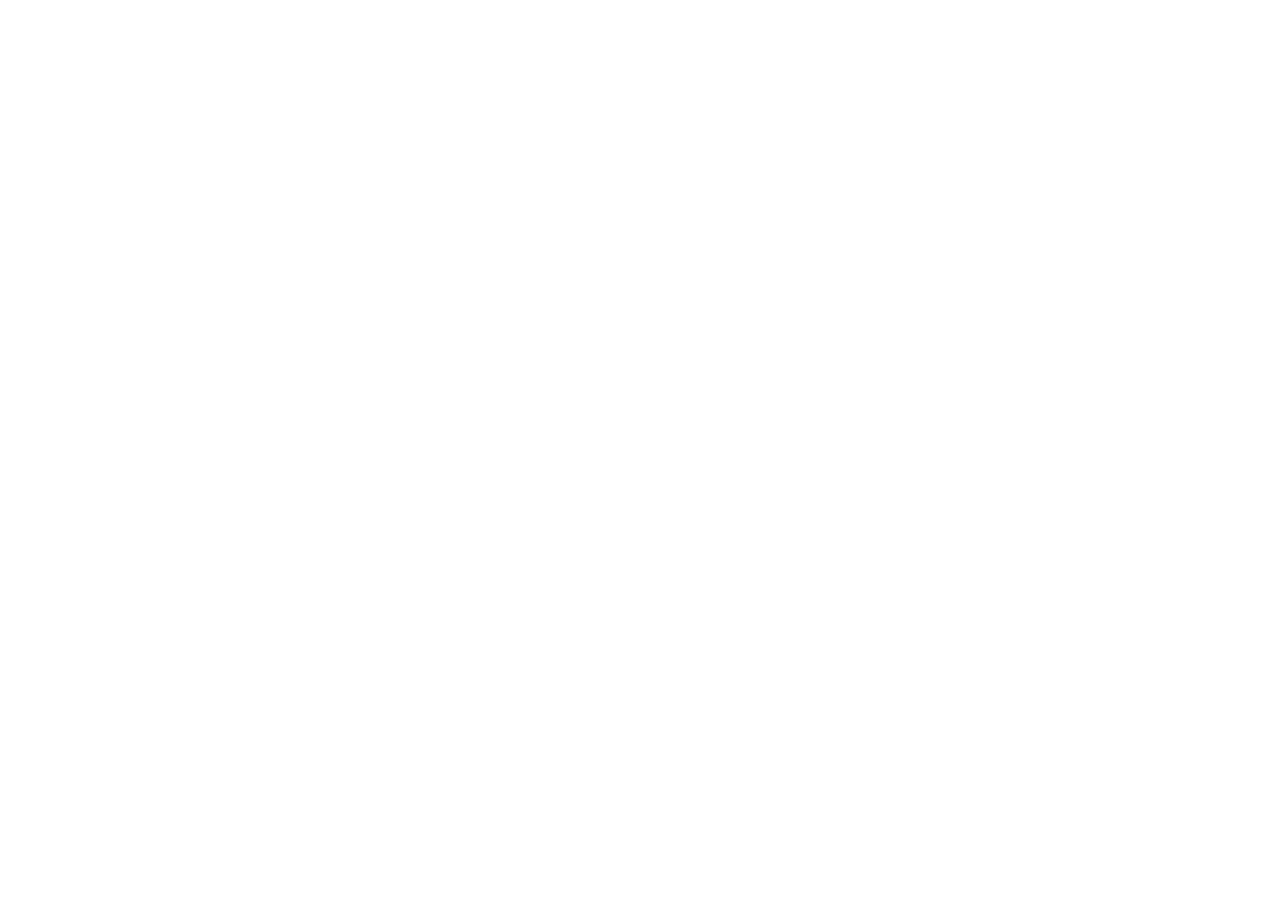
==== custom-countdown/index.html @ c4b47390 "init commit for custom-countdown" ====
<!DOCTYPE html>
<html lang="en">
<head>
    <meta charset="UTF-8">
    <meta name="viewport" content="width=device-width, initial-scale=1.0">
    <title>Custom Countdown</title>
    <link rel="icon" type="image/png" href="favicon.png">
    <link rel="stylesheet" href="style.css">
</head>
<body>
    <!-- Script -->
    <script src="script.js"></script>
</body>
</html>
---- custom-countdown/style.css ----
html {
  box-sizing: border-box;
}

body {
  margin: 0;
  min-height: 100vh;
  overflow-y: hidden;
  display: flex;
  align-items: center;

}

/* Video Background */
.video-background {
  position: fixed;
  right: 0;
  bottom: 0;

}

video {
  position: absolute;
  top: 50%;
  left: 50%;
  transform: translate(-50%, -50%);
}

.video-overlay {
  position: fixed;
  left: 0;
  top: 0;

}

/* Container */
.container {
  min-width: 580px;
  min-height: 304px;
  color: black;
  margin: 0 auto;
  padding: 25px 50px;
  border-radius: 5px;
  z-index: 2;
  display: flex;
  justify-content: center;

}

.input-container {
  position: relative;
  top: 20px;
}

h1 {
  font-size: 35px;
  text-align: center;
  margin-top: 0;
  margin-bottom: 10px;
}

/* Form */
.form {
  width: 480px;
}

label {
  font-weight: bold;
  margin-left: 10px;
}

input {
  width: 95%;
  margin-bottom: 10px;
  padding: 10px;
  border: 1px solid #ccc;
  border-radius: 20px;
  background: #fff;
  outline: none;

}

/* Button */
button {
  width: 100%;
  height: 40px;
  border-radius: 20px;
  margin-top: 15px;
  border: none;
  text-transform: uppercase;
  background: #006959;
  color: white;
  cursor: pointer;
  outline: none;
}



/* Countdown */
ul {
  margin-left: -45px;
}

li {

  font-size: 30px;
  list-style-type: none;
  padding: 10px;
  text-transform: uppercase;
}

li span {
  display: block;
  font-size: 80px;
  text-align: center;
}

/* Complete */
.complete {
  position: relative;
  top: 60px;
}


/* Media Query: Large Smartphone (Vertical) */
@media screen and (max-width: 600px) {
  .video-background {

  }
  
  video {

    margin-top: -1px;
  }

  .container {

    min-height: 245px;
    padding: 20px;
    margin: 10px;
  }

  .input-container {
    top: unset;
  }

  .countdown {
    position: relative;
    top: 10px;
  }

  .form {
    width: unset;
  }

  input {
    width: 93%;
  }

  h1 {
    font-size: 20px;
  }

  li {
    font-size: 15px;
  }

  li span {
    font-size: 40px;
  }
}
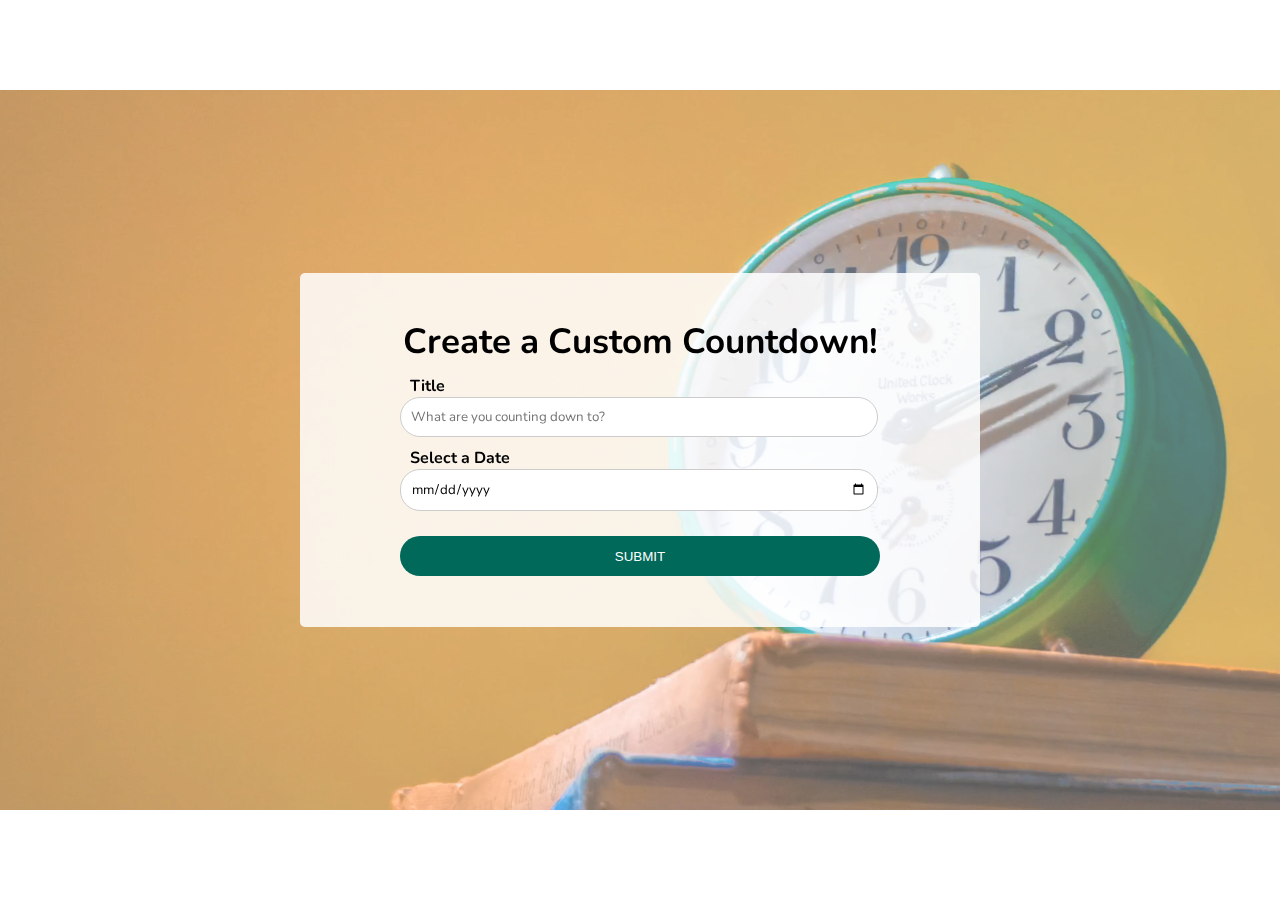
==== commit d198de1f: "finished countdown project" ====
--- a/custom-countdown/index.html
+++ b/custom-countdown/index.html
@@ -8,6 +8,42 @@
     <link rel="stylesheet" href="style.css">
 </head>
 <body>
+    <!-- Video Background -->
+    <video class="video-background" loop muted autoplay>
+        <source src="time.mp4"></source>
+    </video>
+    <div class="video-overlay"></div>
+    <!-- Container -->
+    <div class="container">
+        <!-- Input -->
+        <div class="input-container" id="input-container">
+            <h1>Create a Custom Countdown!</h1>
+            <form class="form" id="countdownForm">
+                <label for="title">Title</label>
+                <input type="text" id="title" placeholder="What are you counting down to?">
+                <label for="date-picker">Select a Date</label>
+                <input type="date" id="date-picker">
+                <button type="submit">Submit</button>
+            </form>
+        </div>
+        <!-- Countdown -->
+        <div class="countdown" id="countdown" hidden>
+            <h1 id="countdown-title"></h1>
+            <ul>
+                <li><span></span>Days</li>
+                <li><span></span>Hours</li>
+                <li><span></span>Minutes</li>
+                <li><span></span>Seconds</li>
+            </ul>
+            <button id="countdown-button">Reset</button>
+        </div>
+        <!-- Complete -->
+        <div class="complete" id="complete" hidden>
+            <h1 class="complete-title">Countdown Complete</h1>
+            <h1 id="complete-info"></h1>
+            <button id="complete-button">New Countdown</button>
+        </div>
+    </div>
     <!-- Script -->
     <script src="script.js"></script>
 </body>
--- a/custom-countdown/style.css
+++ b/custom-countdown/style.css
@@ -1,4 +1,4 @@
-
+@import url('https://fonts.googleapis.com/css2?family=Nunito&display=swap');
 
 html {
   box-sizing: border-box;
@@ -10,7 +10,7 @@
   overflow-y: hidden;
   display: flex;
   align-items: center;
-
+  font-family: 'Nunito', sans-serif;
 }
 
 /* Video Background */
@@ -18,7 +18,8 @@
   position: fixed;
   right: 0;
   bottom: 0;
-
+  width: 100vw;
+  height: auto;
 }
 
 video {
@@ -32,7 +33,9 @@
   position: fixed;
   left: 0;
   top: 0;
-
+  height: 100vh;
+  width: 100vw;
+  background-color: rgba(255, 255, 255, 0.35);
 }
 
 /* Container */
@@ -46,7 +49,7 @@
   z-index: 2;
   display: flex;
   justify-content: center;
-
+  background-color: rgba(255, 255, 255, 0.85);
 }
 
 .input-container {
@@ -79,7 +82,7 @@
   border-radius: 20px;
   background: #fff;
   outline: none;
-
+  font-family: 'Nunito', sans-serif;
 }
 
 /* Button */
@@ -96,7 +99,9 @@
   outline: none;
 }
 
-
+button:hover{
+  filter: brightness(110%);
+}
 
 /* Countdown */
 ul {
@@ -104,7 +109,7 @@
 }
 
 li {
-
+  display: inline-block;
   font-size: 30px;
   list-style-type: none;
   padding: 10px;
@@ -123,20 +128,45 @@
   top: 60px;
 }
 
+.complete-title{
+  animation: complete 4s infinite; 
+}
+
+@keyframes complete{
+  0% {
+    color: red;
+  }
+  25% {
+    color: yellow;
+  }
+  50%{
+    color: green;
+    transform: scale(1.5);
+  }
+  75%{
+    color: blue;
+  }
+  100%{
+    color: purple;
+  }
+}
 
 /* Media Query: Large Smartphone (Vertical) */
 @media screen and (max-width: 600px) {
   .video-background {
-
+    height: 100vh;
+    width: 100vw;
   }
   
   video {
-
+    object-fit: cover;
+    object-position: 70%;
     margin-top: -1px;
   }
 
   .container {
-
+    min-width: unset;
+    width: 95vw;
     min-height: 245px;
     padding: 20px;
     margin: 10px;
